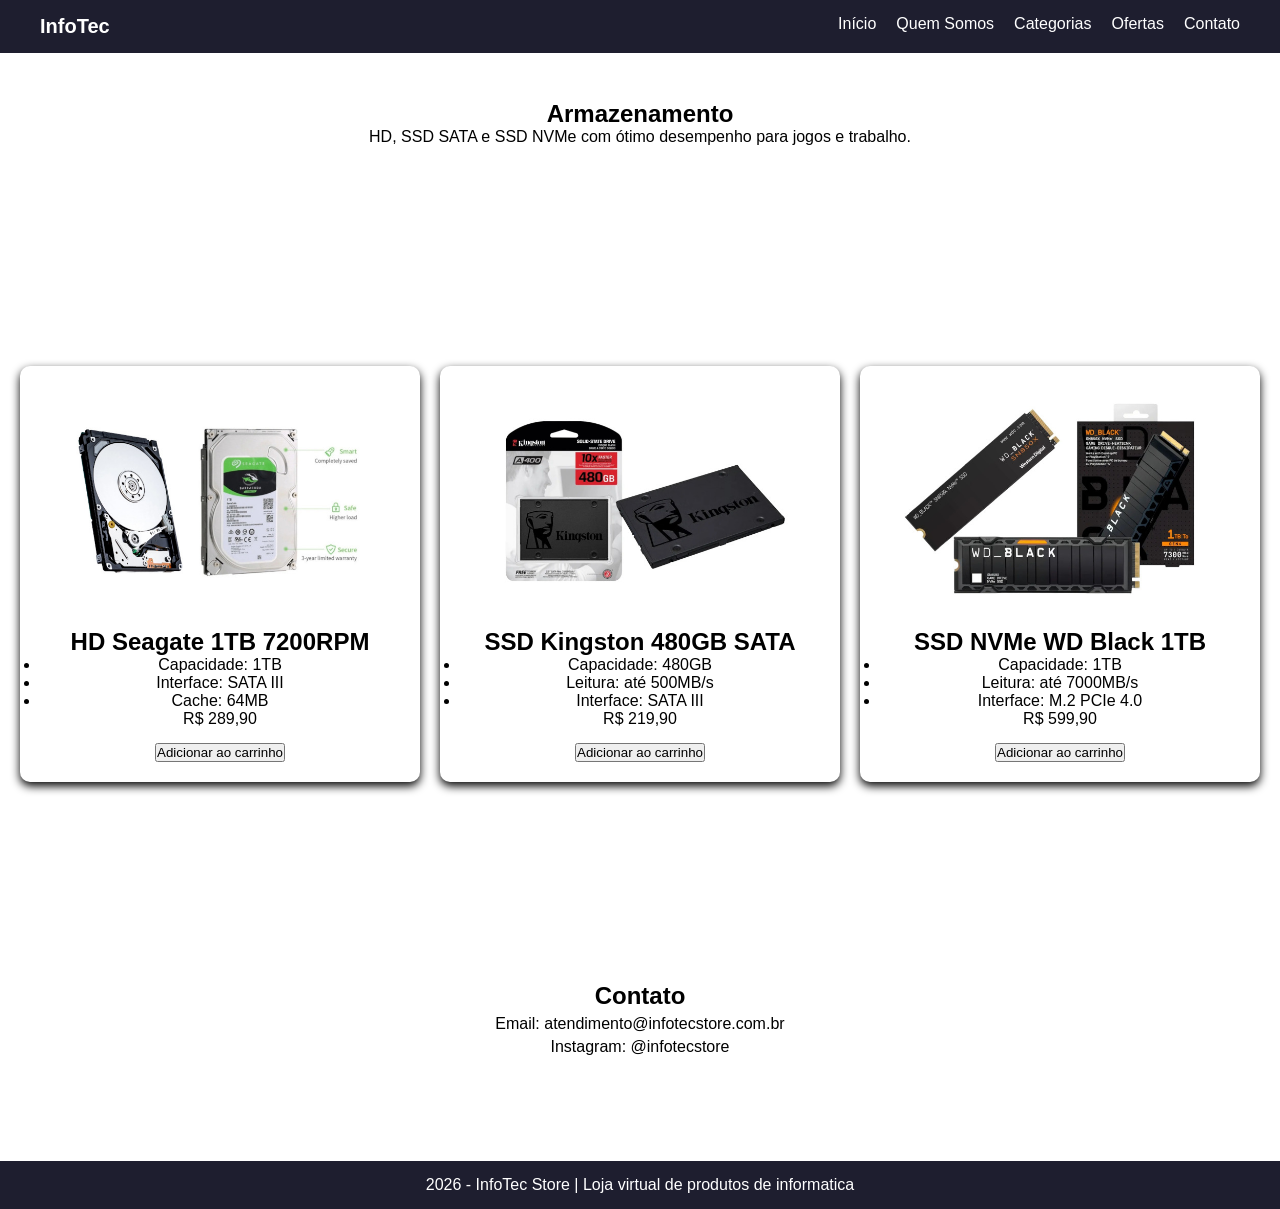
==== armazenamento.html @ b7b83e03 "Atividade 1 - site Atividade 1 - site" ====
<!DOCTYPE html>
<html lang="pt-br">
<head>
    <meta charset="UTF-8">
    <meta name="viewport" content="width=device-width, initial-scale=1.0">
    <title>InfoTec Store</title>
    <link type="image/png" href="img/icone.png" rel="shortcut icon">
    <link rel="stylesheet" href="css/style.css">
</head>
<body>
    <!-- MENU -->
    <nav>
        <div class="logo">InfoTec</div>
        <ul>
            <li><a href="index.html">Início</a></li>
            <li><a href="#quem-somos">Quem Somos</a></li>
            <li><a href="#categorias">Categorias</a></li>
            <li><a href="#ofertas">Ofertas</a></li>
            <li><a href="#atendimento">Contato</a></li>
        </ul>
    </nav>
    
     <main> <!-- Produtos inicio -->
        <section class="destaque-pagina">
            <div class="container">
                <h1>Armazenamento</h1>
                <p>HD, SSD SATA e SSD NVMe com ótimo desempenho para jogos e trabalho.</p>
            </div>
        </section>

        <section class="produtos">
            <div class="container">
                <div class="grid-produtos">
                    <article class="produto-card">
                        <img src="img/hd_seagate_1tb_1.jpeg" alt="HD 1TB 7200RPM" />
                        <h2>HD Seagate 1TB 7200RPM</h2>
                        <ul>
                            <li>Capacidade: 1TB</li>
                            <li>Interface: SATA III</li>
                            <li>Cache: 64MB</li>
                        </ul>
                        <p class="preco">R$ 289,90</p>
                        <button type="button">Adicionar ao carrinho</button>
                    </article>

                    <article class="produto-card">
                        <img src="img/ssd_kingston_400gb_1.jpeg" alt="SSD SATA 480GB" />
                        <h2>SSD Kingston 480GB SATA</h2>
                        <ul>
                            <li>Capacidade: 480GB</li>
                            <li>Leitura: até 500MB/s</li>
                            <li>Interface: SATA III</li>
                        </ul>
                        <p class="preco">R$ 219,90</p>
                        <button type="button">Adicionar ao carrinho</button>
                    </article>

                    <article class="produto-card">
                        <img src="img/nvme_wd_black.jpeg" alt="SSD NVMe 1TB PCIe 4.0" />
                        <h2>SSD NVMe WD Black 1TB</h2>
                        <ul>
                            <li>Capacidade: 1TB</li>
                            <li>Leitura: até 7000MB/s</li>
                            <li>Interface: M.2 PCIe 4.0</li>
                        </ul>
                        <p class="preco">R$ 599,90</p>
                        <button type="button">Adicionar ao carrinho</button>
                    </article>
                </div>
            </div>
        </section>
    </main> <!-- Produtos fim -->

    <!-- ATENDIMENTO -->
    <section id="atendimento" class="atendimento">
        <h2>Contato</h2>
        <p>Email: atendimento@infotecstore.com.br</p>
        <p>Instagram: @infotecstore</p>
    </section>

    <footer>
        <p>2026 - InfoTec Store | Loja virtual de produtos de informatica</p>
    </footer>
</body>
</html>
<script>
    const slides = document.querySelectorAll('.inicio-slides img');
    const dots = document.querySelectorAll('.dot');
    const prev = document.querySelector('.prev');
    const next = document.querySelector('.next');
    
    let index = 0;
    let intervalo;

    function mostrarSlide(i) {
        slides.forEach(slide => slide.classList.remove('ativa'));
        dots.forEach(dot => dot.classList.remove('ativo'));
        slides[i].classList.add('ativa');
        dots[i].classList.add('ativo');
    }

    function proximoSlide() {
        index = (index + 1) % slides.length;
        mostrarSlide(index);
    }

    function slideAnterior() {
        index = (index - 1 + slides.length) % slides.length;
        mostrarSlide(index);
    }

    next.addEventListener('click', proximoSlide);
    prev.addEventListener('click', slideAnterior);

    dots.forEach((dot, i) => {
        dot.addEventListener('click', () => {
            index = i;
            mostrarSlide(index);
        });
    });

    function iniciarAuto() {
        intervalo = setInterval(proximoSlide, 4000);
    }

    function pararAuto() {
        clearInterval(intervalo);
    }

    document.querySelector('.inicio-carrossel').addEventListener('mouseenter', pararAuto);
    document.querySelector('.inicio-carrossel').addEventListener('mouseleave', iniciarAuto);

    iniciarAuto();
</script>
---- css/style.css ----
/* PADRÃO PARA TODA PÁGINA */
* {
  margin: 0;
  padding: 0;
  box-sizing: border-box;  
}
/* CORPO DA PÁGINA */
body {
    font-family: Arial, sans-serif;
    scroll-behavior: smooth;
}
/* MENU (NAVBAR) */
nav {
    position: fixed;
    width: 100%;
    background: #1e1e2f;
    display: flex;
    justify-content: space-between;
    padding: 15px 40px;
    top: 0;
    z-index: 1000;
}
/* LOGO */
.logo {
    color: #fff;
    font-weight: bold;
    font-size: 20px;
}
/* MENU (LISTA) */
nav ul {
    list-style: none;
    display: flex;
    gap: 20px;
}
/* LINKS DO MENU*/
nav a {
    color: #fff;
    text-decoration: none;
    transition: 0.35;
}
/* EFEITO HOVER */
nav a:hover{
    color: #00bcd4;
}
/* SEÇÕES */
section {
    padding: 100px 20px;
    text-align: center;
}
/* SEÇÃO INÍCIO */
.inicio-banner {
    position: relative;
    height: clamp(420px, 68vh, 560px);
    padding: 0;
    background: #000;
    color: white;
    display: flex;
    flex-direction: column;
    justify-content: center;
    overflow: hidden;
}
/* QUEM SOMOS (IMAGEM) */
.quem-somos img {
    width: 150px;
    border-radius: 50%;
    margin: 15px 0;
}

.quem-somos,
.categorias {
    padding: clamp(40px, 5vw, 58px) 20px;
}

.quem-somos {
    padding-bottom: clamp(8px, 1.4vw, 14px);
}

.categorias {
    padding-top: clamp(8px, 1.4vw, 14px);
}

.quem-somos h2,
.categorias h2 {
    margin-bottom: 6px;
}

.quem-somos-subtitulo {
    margin-bottom: 10px;
    font-size: 1.15rem;
    font-weight: 600;
    color: #1e1e2f;
}

.quem-somos p {
    max-width: 920px;
    margin: 0 auto;
    line-height: 1.55;
    font-size: 1.08rem;
}
/* CATEGORIAS */
.categorias ul {
    list-style: none;
    margin-top: 6px;
}

.categorias li {
    background: #00bcd4;
    color: white;
    display: inline-block;
    margin: 4px;
    padding: 6px 12px;
    border-radius: 16px;
}

.categorias li a {
    color: white;
    text-decoration: none;
}

.categorias li a:hover {
    color: #e9fdff;
}
/* ATENDIMENTO */
.atendimento p {
    margin: 5px;
}
/* RODAPÉ */
footer {
    background: #1e1e2f;
    color: white;
    padding: 15px;
    text-align: center;
}

/* OFERTAS */
.ofertas {
   background: #cecece; 
}

/* GRID (organização dos cards */
.grid-produtos {
    display: grid;
    grid-template-columns: repeat(auto-fit, minmax(250px, 1fr));
    gap: 20px;
    margin-top: 20px;
}

/* CARD */
.produto-card {
    background: white;
    padding: 20px;
    border-radius: 10px;
    box-shadow: 0 4px 10px rgba(0,0,0,1);
    transition: 0.3s;
    overflow: hidden;
}

.produto-card img {
    width: 100%;
    height: clamp(190px, 18vw, 240px);
    aspect-ratio: 16 / 9;
    object-fit: cover;
    object-position: center;
    background: #e9edf2;
    border-radius: 8px;
    margin-bottom: 12px;
    display: block;
}

/* EFEITO HOVER */
.produto-card:hover {
    transform: translateY(-10px);
}

/* TÍTULO DO CARD */
.produto-card h3 {
    margin-bottom: 10px;
    color: #383838;
}

/* TEXTO */
.produto-card p {
    margin-bottom: 15px;
}

/* LINK */
.produto-card a {
    text-decoration: none;
    color: white;
    background: #00bcd4;
    padding: 8px 12px;
    border-radius: 5px;
    transition: 0.3s;
}
/* EFEITO HOVER NO LINK */

.produto-card a:hover{
    background: #0197a7;
}
/* CARROSSEL */
.inicio-slides {
    position: absolute;
    top: 0;
    left: 0;
    width: 100%;
    height: 100%;
}

.inicio-carrossel {
    position: absolute;
    width: 100%;
    height: 100%;
    top: 0%;
    left: 0%;
}

.inicio-carrossel img {
    position: absolute;
    width: 100%;
    height: 100%;
    object-fit: cover;
    opacity: 0;
    transition: opacity 1s;
    top: 0;
    left: 0;
    object-position: center center;
   
}
/* IMAGEM ATIVA */
.inicio-carrossel img.ativa {
    opacity: 1;
}
/* CONTEINER POR CIMA */
.inicio-conteudo {
    position: relative;
    z-index: 1;
    height: 100%;
    display: flex;
    flex-direction: column;
    justify-content: center;
    align-items: center;
}
/* SLIDES */
.inicio-slides img {
    position: absolute;
    top: 0%;
    left: 0%;
    width: 100%;
    height: 100%;
    object-fit: cover;
    opacity: 0;
    transition: opacity 1s;
}
.prev, .next {
    position: absolute;
    top: 50%;
    transform: translateY(-50%);
    font-size: 30px;
    background: #383838;
    color: white;
    border: none;
    padding: 10px;
    cursor: pointer;
    z-index: 3;
}
.prev {
    left: 20px;
}
.next {
    right: 20px;
}

.prev:hover, .next:hover {
    background: rgba(0,0,0,1);
}
/* INDICADORES DE NAVEGAÇÃO */
.indicadores {
    position: absolute;
    bottom: 20px;
    width: 100%;
    text-align: center;
    z-index: 3;
}
.dot {
    height: 12px;
    width: 12px;
    margin: 0 5px;
    display: inline-block;
    background: #9e9e97;
    border-radius: 50%;
    cursor: pointer;
    transition: 0.3s;
}
.dot.ativo, .dot:hover {
    background: #7ff0ce;
}
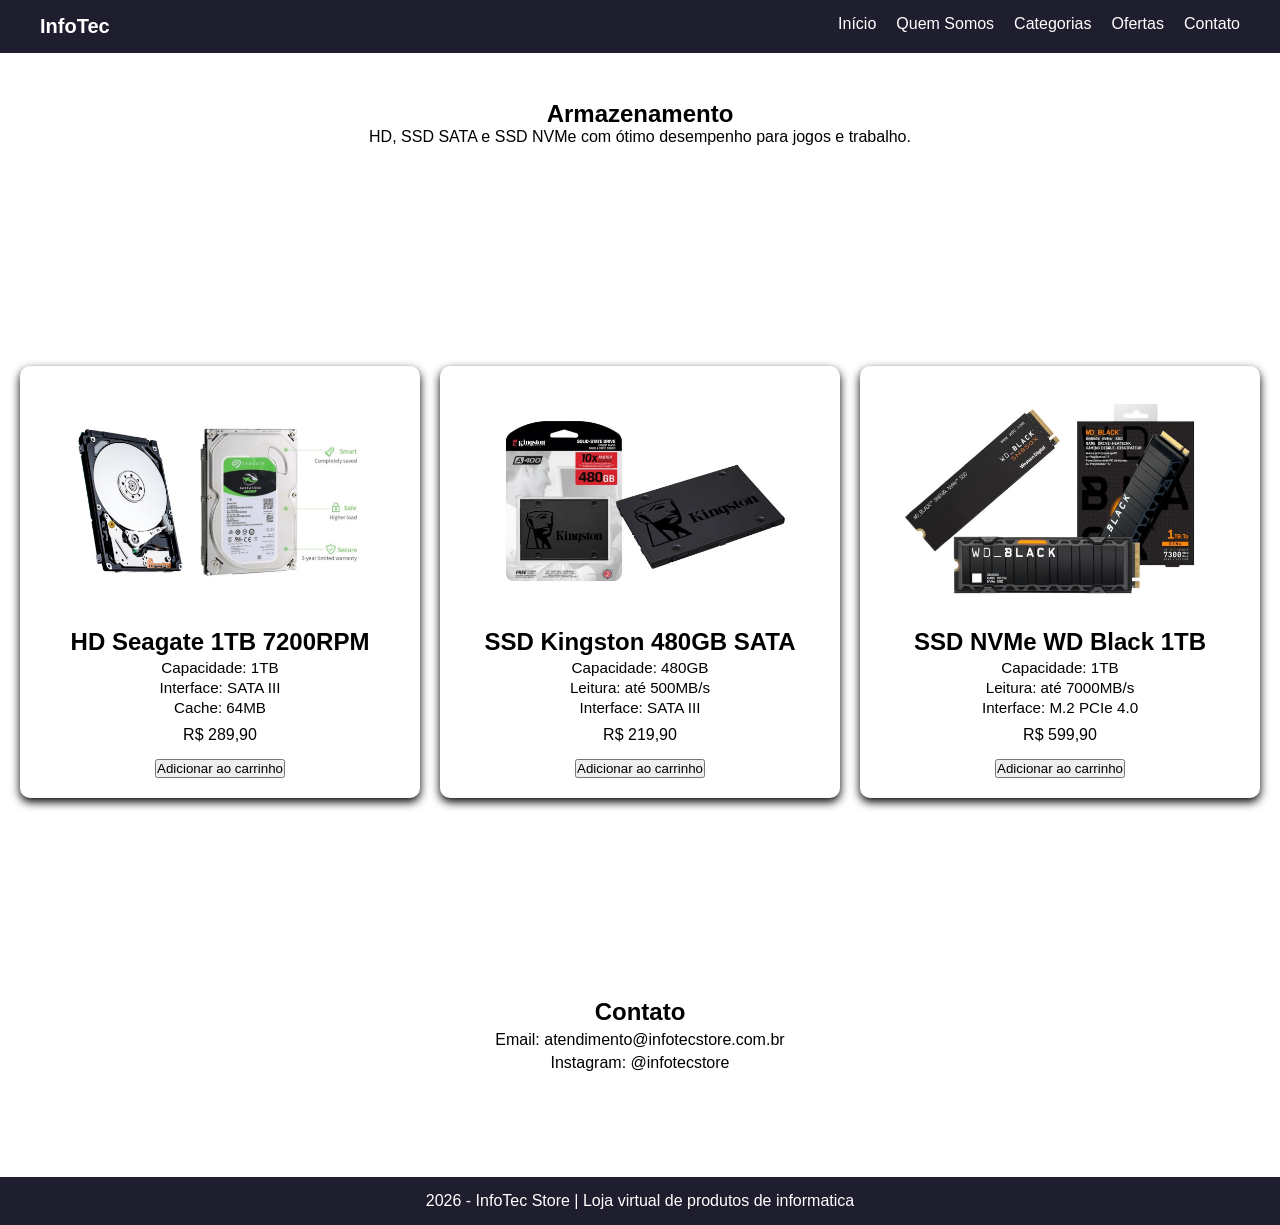
==== commit ddae789d: "Atualização do site loja Atualização do site loja" ====
--- a/armazenamento.html
+++ b/armazenamento.html
@@ -13,9 +13,9 @@
         <div class="logo">InfoTec</div>
         <ul>
             <li><a href="index.html">Início</a></li>
-            <li><a href="#quem-somos">Quem Somos</a></li>
-            <li><a href="#categorias">Categorias</a></li>
-            <li><a href="#ofertas">Ofertas</a></li>
+            <li><a href="index.html#quem-somos">Quem Somos</a></li>
+            <li><a href="index.html#categorias">Categorias</a></li>
+            <li><a href="index.html#ofertas">Ofertas</a></li>
             <li><a href="#atendimento">Contato</a></li>
         </ul>
     </nav>
--- a/css/style.css
+++ b/css/style.css
@@ -181,6 +181,19 @@
 /* TEXTO */
 .produto-card p {
     margin-bottom: 15px;
+}
+
+/* LISTA DE ESPECIFICAÇÕES */
+.produto-card ul {
+    list-style: none;
+    padding-left: 0;
+    margin-bottom: 10px;
+}
+
+.produto-card li {
+    margin: 3px 0;
+    padding: 0;
+    font-size: 0.95rem;
 }
 
 /* LINK */
